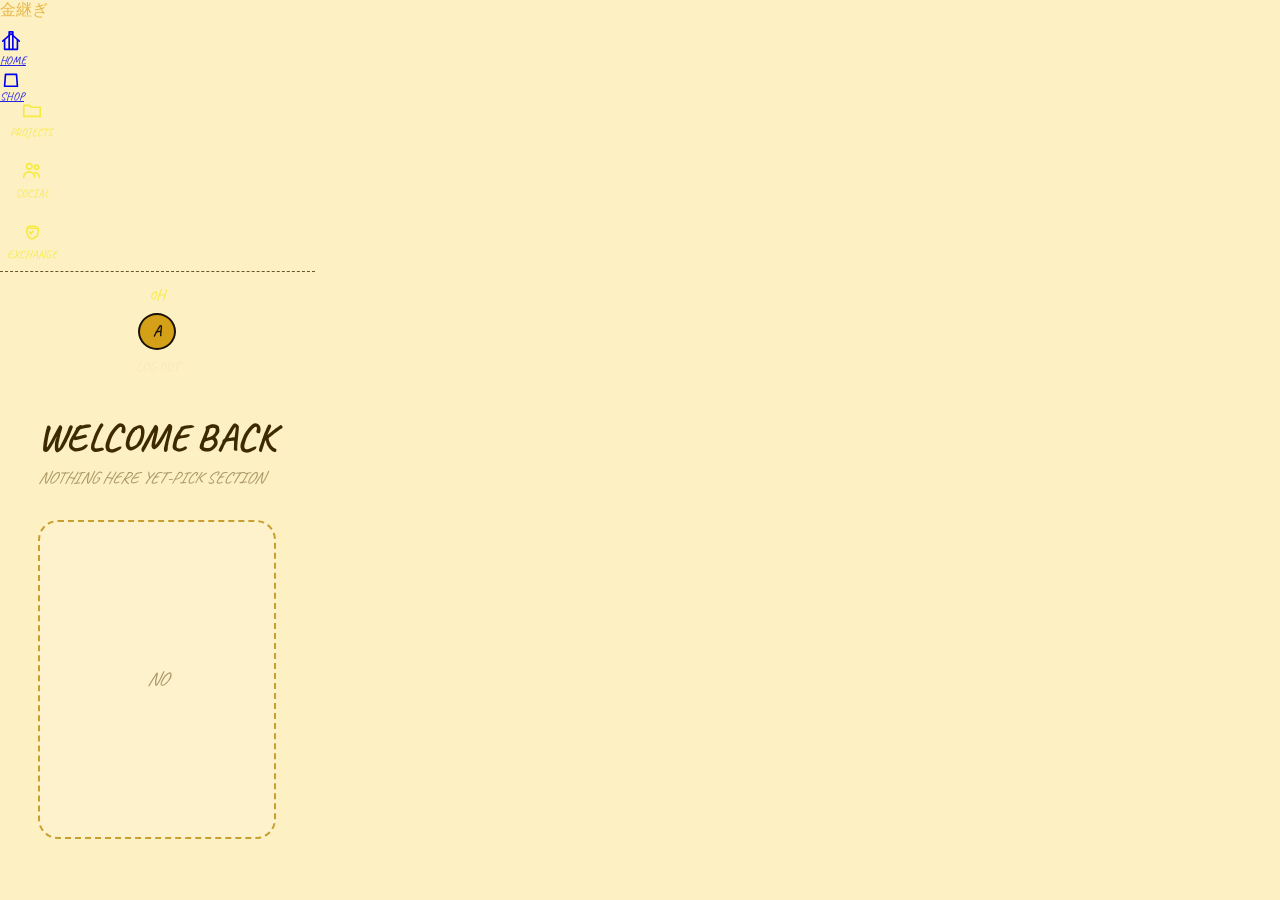
==== dashboard.html @ 32be11e9 "added dash both files and yes for html one that was mistekenly on index" ====
<html><head>
    <meta charset="UTF-8">  <META NAME="viewport" content="width= device-width, initial-scale =1.0"><!--team told me to make it mob friendle-->
        <title>dash-kintsugi</title>
        <link href="https://fonts.googleapis.com/css2?family=Caveat:wght@400;500;600;700&family=Rubik+Wet+Paint&display=swap" rel="stylesheet">
    <link rel ="stylesheet" href="dashboard.css">
    
    
    </head> 
    <body><div class ="sidebar">
        <div class="dash-logo">金継ぎ</div>


<a href ="#" class="dash-nav-item-active">
    <span class="dash-nav-icon"><svg viewBox="0 0 24 24">
<path d="M3 11L12 3L21 11"/> <PATH D="M5  10V20H19V10"/>
<PATH  D="M10 20V1H14V20 "/></svg>
    </span>
    <span class ="dash-nav-label">HOME</span></a> 
    <A HREF="#" CLASS="dash-nav-icon">
<svg viewBox= "0 0 24 24">
    <path  d="M6 8H18L19 21H5L6 8Z"/>
    <PATH D=" M9 8VC69 4 10.5 3 12 3C13.5 3 15 4 15  6V8"/>
</svg></SPAN>
 <span class="dash-nav-label">SHOP</span>

<!--TODO MAYBE A EXPLORE ZONE BUT SHOULD ASK SPJ JASDFASDJASD-->
    </A>
<A HREF="#" CLASS="dash-nav-item">

<span class ="dash-nav-icon">
<svg viewBox="0 0 24  24"><path d="M3 7L9 7L11 9H21V19H3V7Z "/></svg>
</span><SPAN CLASS="dash-nav-label">PROJECTS</SPAN>
</A>
<A HREF ="#" CLASS="dash-nav-item">
<span class="dash-nav-icon">

  <SVG VIEWBOX ="0 0 24 24" ><circle cx="9" cy="8" r="3"/><circle cx="17" cy="9" r="2.4"></circle>
<path d="M3 20C3  16 6 14 9 14C12 14 15 16 15  20"/>
 <PATH D="M15 15C17.5 15 20  16.8 20 20 "></PATH>
</SVG>

</span>
<span class ="dash-nav-label">SOCIAL</span>
</A>

<A HREF ="#" CLASS="dash-nav-item">

    <span class="dash-nav-icon">
        <svg viewbox ="0 0 24  24"><path d="M7  9C6 12 6.5 16 9 19C10.5 21 13.5 21 15 19C17.5  16 18 22 19 9Z"></path> <PATH D=
        "M7 9C7 7.5 9 6.5 12 6.5C15 6.5 17 7.5 17 9"/><PATH D="M9.5  13L11 15L13 12L14.5"/></svg>
    </span>
    <span class="dash-nav-label">EXCHANGE</span>
</A>
<div class ="dash-sidebar-footer"><div class="dash-hours">0H</div>
<div class="dash-avatar">A</div><a href="index.html"
class="dash-logout"> LOG OUT </a>

</div>
<DIV CLASS="dash-main">

    <div class="dash-title">WELCOME BACK</div>
    <DIV CLASS="dash-sub">NOTHING HERE YET-PICK SECTION</DIV>
    <DIV CLASS="dash-empty">NO</DIV>
</DIV>

    </div></body></html>
---- dashboard.css ----
*{ box-sizing: border-box; 
margin :0 ;padding: 0;}
body{
    font-family: 'Caveat',  cursive; background: #fdf0c2 ;min-height :100vh;;
    display:flex;  
background-image:repeating-linear-gradient( transparent 0px, 
transparent 32px, rgba(200,160,60 ,0.35) 30px ,rgba(200,160,60,.35)
31px ); background-size : 100% 32px
;
}.dash-sidebar{
    width:97px ; flex-shrink: 0; background:#2a1a08; 
border-right:2px dotted  #c9a030; padding:1.4rem 0; display:flex; flex-direction:column ;
 align-items: center; gap :.7rem; position: sticky;  top :0; height:99.9999vh;} 
 .dash-logo{
font-family: 'Rubik Wet Paint', fantasy; /*it should really align well with my svg*/
color:#e8b84b ; font-size:1rem ;
margin-bottom:.6rem ;
 }
 .dash-nav-item{width:63px; 
display:flex; flex-direction: column; 
align-items: center; gap:.3rem; padding:0.5rem 0; border-radius: 13px;
color:#f5eb40;
 text-decoration: none; 
border:2px dashed transparent; transition : background .15s ease,
border-color .15s ease;} .dash-nav-item:hover{background:#3d2a08;
border-color :#8a6a18 ;} 
.dash-nav-item.active{background:#3d2a08; border-color :#d4a017; color:#d4a017;} 
.dash-nav-icon {width:22px; height:22px ;
display: block;}
.dash-nav-icon  svg{
width:100%; 
height: 100% ;
fill:none ;
stroke:currentColor ;
stroke-width: 1.8 ;  stroke-linecap :round; stroke-linejoin :round ;
}.dash-nav-label{font-size:.72rem; font-family:'Caveat', cursive;
opacity:.86;} 
.dash-sidebar-footer{margin-top :Auto;
display:flex ; flex-direction: column
;align-items: center; gap:.5rem;
border-top:1px dashed #6b552a; padding-top :.8rem;
 width:100%;} .dash-hours{font-size: 1rem; color:#f5eb40 ;}
 .dash-avatar{
width: 38px; height:37px ; 
border-radius :50% ; background:#d4a017 ; border :2px solid #1a1209; display: flex  ;align-items :center; 
justify-content :center; font-family :'Caveat', cursive; font-weight:698 ;
color:#1a1209 ; }.dash-logout{font-size:.85rem ;
    color:rgba(245,228,176,.6 ); text-decoration: none;
    font-family:'Caveat', cursive ;
            } .dash-logout:hover{
                color:#d4a017;
            }.dash-main{
            flex:1;padding:2.4rem 3vw;
            }
.dash-title{font-family:'Caveat', cursive; 
font-weight :700; font-size: 2.4rem;
color:#3d2a00 ; margin-bottom :.3rem;}
.dash-sub{
    font-size:1.05rem;  color :rgba(90,62,10,.5); 
    font-style: italic; margin-bottom:2rem;
} .dash-empty{border:2px dashed #c9a030; border-radius: 20px; min-height:319px; 
display:flex; align-items: center; justify-content:center ;
color:rgba(90,62,10,.5); font-size:  1.2rem ; font-style: italic;background:rgba(255,255,255,.15);} /*todo smthg for mobile screen*/
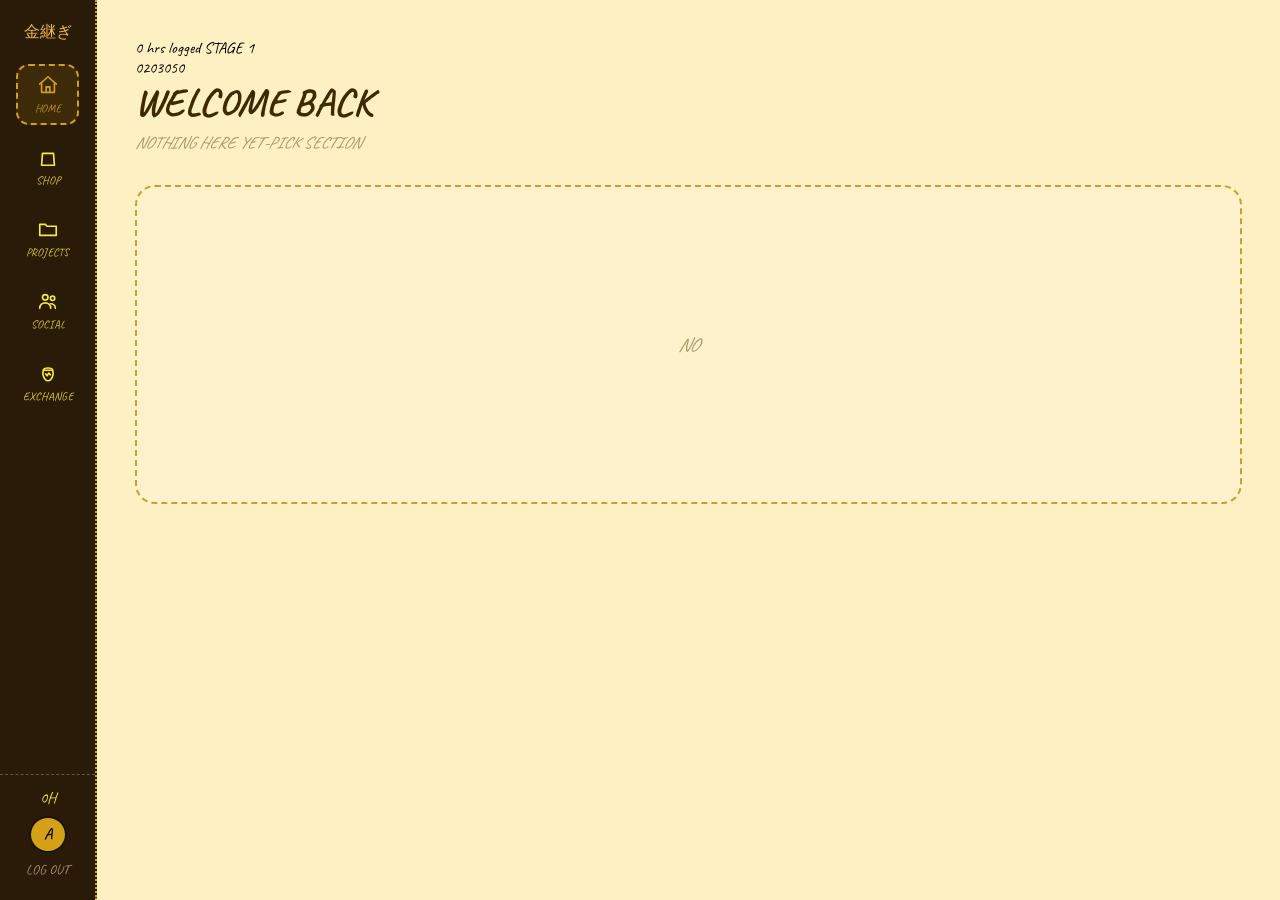
==== commit 42449e06: "added hour bar" ====
--- a/dashboard.html
+++ b/dashboard.html
@@ -6,17 +6,18 @@
     
     
     </head> 
-    <body><div class ="sidebar">
+    <body><div class ="dash-sidebar">
         <div class="dash-logo">金継ぎ</div>
 
 
-<a href ="#" class="dash-nav-item-active">
+<a href ="#" class="dash-nav-item active">
     <span class="dash-nav-icon"><svg viewBox="0 0 24 24">
 <path d="M3 11L12 3L21 11"/> <PATH D="M5  10V20H19V10"/>
-<PATH  D="M10 20V1H14V20 "/></svg>
+<PATH  D="M10 20V14H14V20 "/></svg>
     </span>
     <span class ="dash-nav-label">HOME</span></a> 
-    <A HREF="#" CLASS="dash-nav-icon">
+    <A HREF="#" CLASS="dash-nav-item">
+        <span class="dash-nav-icon">
 <svg viewBox= "0 0 24 24">
     <path  d="M6 8H18L19 21H5L6 8Z"/>
     <PATH D=" M9 8VC69 4 10.5 3 12 3C13.5 3 15 4 15  6V8"/>
@@ -46,8 +47,8 @@
 <A HREF ="#" CLASS="dash-nav-item">
 
     <span class="dash-nav-icon">
-        <svg viewbox ="0 0 24  24"><path d="M7  9C6 12 6.5 16 9 19C10.5 21 13.5 21 15 19C17.5  16 18 22 19 9Z"></path> <PATH D=
-        "M7 9C7 7.5 9 6.5 12 6.5C15 6.5 17 7.5 17 9"/><PATH D="M9.5  13L11 15L13 12L14.5"/></svg>
+        <svg viewbox ="0 0 24  24"><path d="M7 9C6 12 6.5 16 9 19C10.5 21 13.5 21 15 19C17.5  16 18 12 17 9Z"></path> <PATH D=
+        "M7 9C7 7.5 9 6.5 12 6.5C15 6.5 17 7.5 17 9"/><PATH D="M9.5  13L11 15L13 12L14.5 14"/></svg>
     </span>
     <span class="dash-nav-label">EXCHANGE</span>
 </A>
@@ -56,11 +57,38 @@
 class="dash-logout"> LOG OUT </a>
 
 </div>
+</div>
 <DIV CLASS="dash-main">
+    <div class="hour-progress" id="hourProgress">
+        <div class="hp-label" > <span id="hpHoursText">0 hrs logged</span>
+            <span class ="hp-stage-text" id="hpStageText" 
+            id="hpStageText">STAGE 1</span>
+<!--ADD DIFERNET COLOR FOR EACH STAGE -->
+</div>
+<DIV CLASS="hp-track">
+    <div class="hp-seg" data-cap="20" >
+        <div class ="hp-fill" id="hpFill1"></div>
+    </div>
+ <div class="hp-seg" data-cap="10">
+    <div class="hp-fill" id="hpFill2"></div>
+ </div>   
+ <div class="hp-seg" data-cap="20">
+<div class  ="hp-fill"id="hpFill3"></div>
+ </div>
+</DIV><DIV CLASS="hp-markers">
+
+    <span>0</span><span>20</span><span>30</span><span>50</span>
+
+
+</DIV>
+
+
+
+    </div>
 
     <div class="dash-title">WELCOME BACK</div>
     <DIV CLASS="dash-sub">NOTHING HERE YET-PICK SECTION</DIV>
     <DIV CLASS="dash-empty">NO</DIV>
 </DIV>
 
-    </div></body></html>+    </div></body></html>
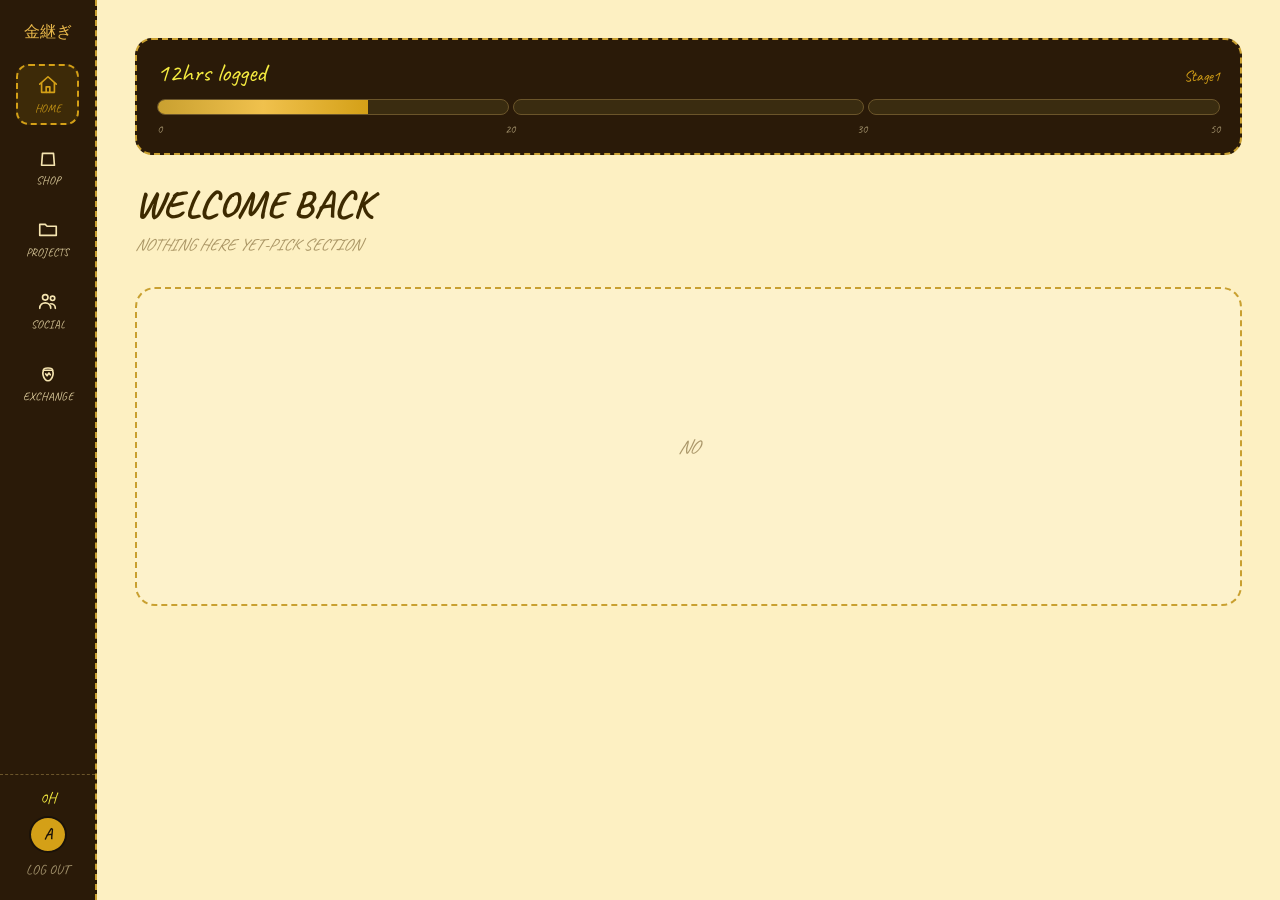
==== commit 6bb7e42a: "JUST A MOCK SCRIPT FOR TEST" ====
--- a/dashboard.html
+++ b/dashboard.html
@@ -91,4 +91,25 @@
     <DIV CLASS="dash-empty">NO</DIV>
 </DIV>
 
-    </div></body></html>
+    </div><script>
+    const MOCK_HOURS=12;
+function uhb(hours){
+const caps=[20,10,20];// it is a bit uneven like 20 10 20 but 60 hour was very much 
+let remaining=hours;
+const fillIds=['hpFill1', 'hpFill2','hpFill3'];
+caps.forEach ((cap, i)=>{const used=Math.max(0, 
+    Math.min(remaining,cap)
+);
+const pct =(used/ cap)*100; 
+document.getElementById(fillIds[i]).style.width =pct +'%';
+remaining -= used;
+});
+document.getElementById('hpHoursText').textContent= hours+'hrs logged';
+ let stage=1;
+ if (hours>=20 && hours< 30) stage=2;
+ else if (hours>=30) 
+ stage=3;
+document.getElementById('hpStageText').textContent='Stage'+stage;
+}
+uhb(MOCK_HOURS)
+    </script></body></html>
--- a/dashboard.css
+++ b/dashboard.css
@@ -9,7 +9,7 @@
 ;
 }.dash-sidebar{
     width:97px ; flex-shrink: 0; background:#2a1a08; 
-border-right:2px dotted  #c9a030; padding:1.4rem 0; display:flex; flex-direction:column ;
+border-right:2px dashed  #c9a030; padding:1.4rem 0; display:flex; flex-direction:column ;
  align-items: center; gap :.7rem; position: sticky;  top :0; height:99.9999vh;} 
  .dash-logo{
 font-family: 'Rubik Wet Paint', fantasy; /*it should really align well with my svg*/
@@ -19,7 +19,7 @@
  .dash-nav-item{width:63px; 
 display:flex; flex-direction: column; 
 align-items: center; gap:.3rem; padding:0.5rem 0; border-radius: 13px;
-color:#f5eb40;
+color:#f5e4b0;
  text-decoration: none; 
 border:2px dashed transparent; transition : background .15s ease,
 border-color .15s ease;} .dash-nav-item:hover{background:#3d2a08;
@@ -52,6 +52,27 @@
             }.dash-main{
             flex:1;padding:2.4rem 3vw;
             }
+    .hour-progress{background: #2a1a08; border:2px dashed #c9a030; border-radius:17px ;
+    padding: 1rem 1.2rem;  
+margin-bottom :1.6rem;}.hp-label{
+    display:flex; justify-content:space-between; align-items :baseline;
+    font-family: 'Caveat', cursive ; color:#f5eb40; 
+    font-size: 1.6rem; 
+    margin-bottom :.6rem;
+}.hp-stage-text{color:#d4a017;
+font-size:.96rem ;}.hp-track{
+    display:flex; gap: 4px; height:16px; 
+}.hp-seg{flex:1 ;
+background:#3a2c10;
+border: 1px solid #6b552a ;border-radius:8px;
+overflow: hidden; position: relative;}.hp-fill{height:100%; width:0%; 
+background: linear-gradient(90deg, #c9a030 ,#f0c14d,
+#d4a017 );
+transition:width 0.6s ease;}
+.hp-markers{ display :flex; 
+justify-content: space-between; 
+font-size:.76rem ; color:rgba(245,228,176,.6 ); margin-top: .36rem; 
+font-family: 'Caveat',cursive;}
 .dash-title{font-family:'Caveat', cursive; 
 font-weight :700; font-size: 2.4rem;
 color:#3d2a00 ; margin-bottom :.3rem;}
@@ -61,4 +82,4 @@
 } .dash-empty{border:2px dashed #c9a030; border-radius: 20px; min-height:319px; 
 display:flex; align-items: center; justify-content:center ;
 color:rgba(90,62,10,.5); font-size:  1.2rem ; font-style: italic;background:rgba(255,255,255,.15);} /*todo smthg for mobile screen*/
-    +    
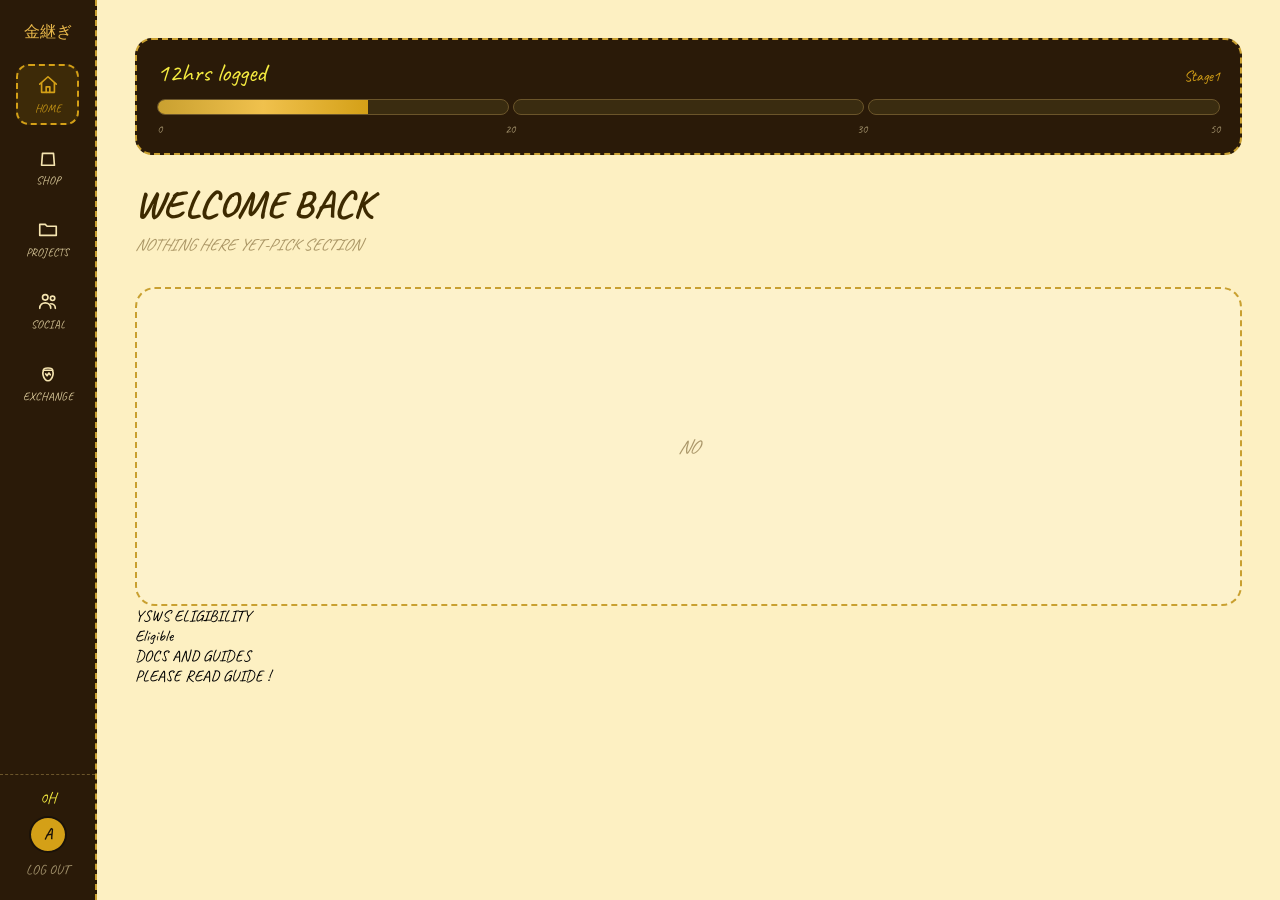
==== commit 48123560: "small feature" ====
--- a/dashboard.html
+++ b/dashboard.html
@@ -89,9 +89,20 @@
     <div class="dash-title">WELCOME BACK</div>
     <DIV CLASS="dash-sub">NOTHING HERE YET-PICK SECTION</DIV>
     <DIV CLASS="dash-empty">NO</DIV>
+
+<DIV CLASS ="dash-bottom-row"> 
+<div class ="status-card" id="eligibilityCard">
+<div  class="s-card-title">YSWS ELIGIBILITY</div>
+<DIV CLASS="s-card-value" id="eligibilityValue">Wait..</DIV>
+
+
 </DIV>
+<div class="status-card">
+    <div class="s-card-title">DOCS AND GUIDES </div>
+    <DIV CLASS ="s-card-value s-card-link">PLEASE READ GUIDE !</DIV>
+</div>
 
-    </div><script>
+    </div></DIV><script>//some mock test
     const MOCK_HOURS=12;
 function uhb(hours){
 const caps=[20,10,20];// it is a bit uneven like 20 10 20 but 60 hour was very much 
@@ -111,5 +122,11 @@
  stage=3;
 document.getElementById('hpStageText').textContent='Stage'+stage;
 }
-uhb(MOCK_HOURS)
+uhb(MOCK_HOURS);
+const MOCK_ELIGIBLE =true; // false for the same
+function updateEligibility(isEligible){const el=document.getElementById('eligibilityValue');
+el.textContent =isEligible ?'Eligible' :'NOT LEGAL';
+el.classList.add(isEligible ?'eligible': 'ineligible');
+}
+updateEligibility(MOCK_ELIGIBLE);
     </script></body></html>
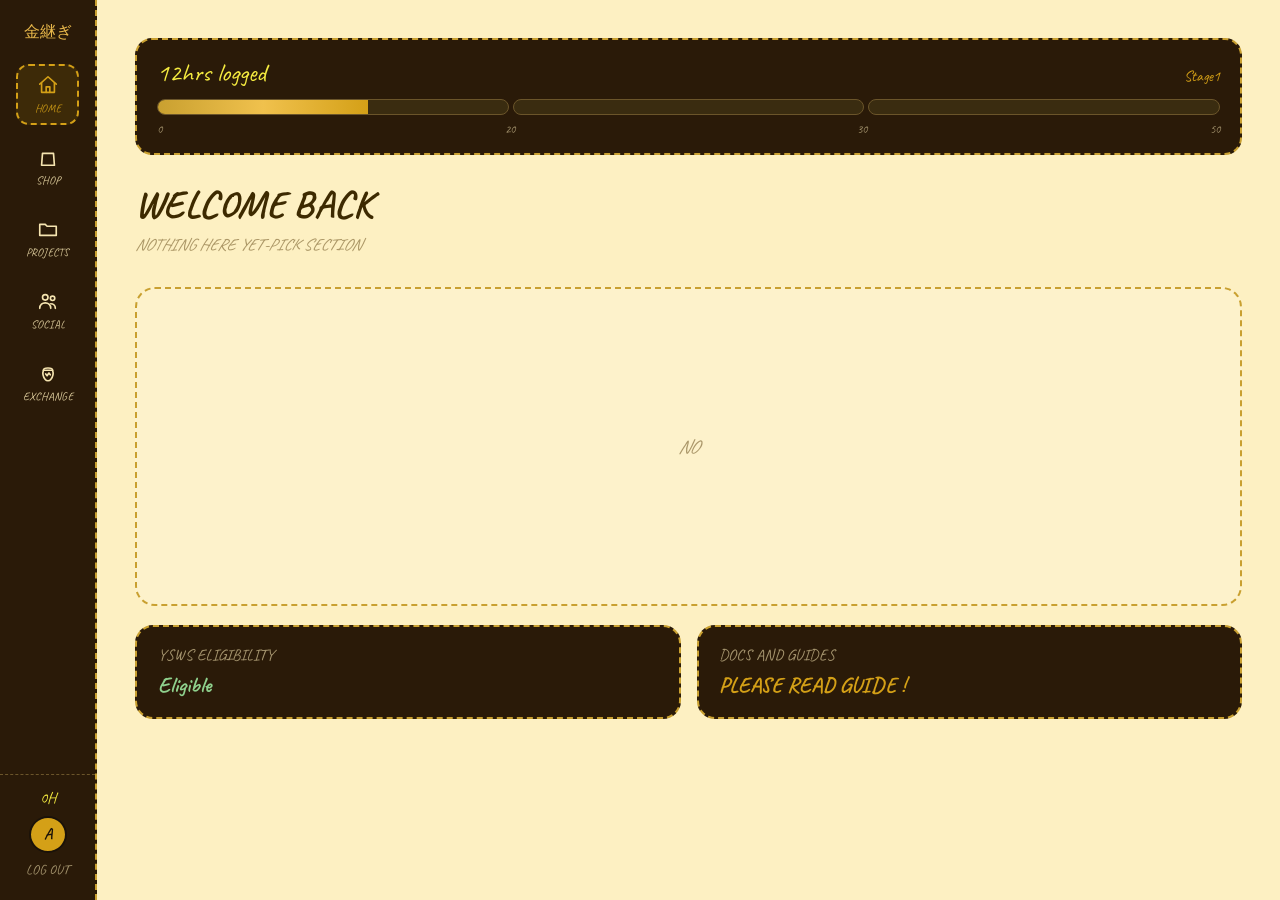
==== commit 200fdb0e: "dashboard shop" ====
--- a/dashboard.html
+++ b/dashboard.html
@@ -1,3 +1,6 @@
+
+
+
 <html><head>
     <meta charset="UTF-8">  <META NAME="viewport" content="width= device-width, initial-scale =1.0"><!--team told me to make it mob friendle-->
         <title>dash-kintsugi</title>
@@ -10,13 +13,14 @@
         <div class="dash-logo">金継ぎ</div>
 
 
-<a href ="#" class="dash-nav-item active">
+<a href ="#" class="dash-nav-item active" 
+data-section ="home">
     <span class="dash-nav-icon"><svg viewBox="0 0 24 24">
 <path d="M3 11L12 3L21 11"/> <PATH D="M5  10V20H19V10"/>
 <PATH  D="M10 20V14H14V20 "/></svg>
     </span>
     <span class ="dash-nav-label">HOME</span></a> 
-    <A HREF="#" CLASS="dash-nav-item">
+    <A HREF="#" CLASS="dash-nav-item" data-section="shop">
         <span class="dash-nav-icon">
 <svg viewBox= "0 0 24 24">
     <path  d="M6 8H18L19 21H5L6 8Z"/>
@@ -59,6 +63,7 @@
 </div>
 </div>
 <DIV CLASS="dash-main">
+<div id="section-home">
     <div class="hour-progress" id="hourProgress">
         <div class="hp-label" > <span id="hpHoursText">0 hrs logged</span>
             <span class ="hp-stage-text" id="hpStageText" 
@@ -102,7 +107,55 @@
     <DIV CLASS ="s-card-value s-card-link">PLEASE READ GUIDE !</DIV>
 </div>
 
-    </div></DIV><script>//some mock test
+    </div></DIV>
+ <div id="section-shop" style="display:none;">
+<div class ="shop-header">
+<div class="shop-title">Trade</div>
+<div class="shop-header-actions" >
+<button class="shop-btn-outline">Currency info</button>
+<button class ="shop-btn-filled">My orders</button>
+
+</div>
+</div><div class="currency-bar"><div class="currency-item">
+
+    <svg class="currency-icon"  viewBox="0 0 40  40"><ellipse cx="20" cy="30" rx="14" ry="5" fill="rgba(212,160,23,.2)"/><path d="M8 18Q6 26 10 31Q15 36 20 36Q25 36 30 31Q34 26 32 18Z" fill="#d4a017" stroke="#a07010" stroke-width="1.4"/><path d="M8 18Q14 14 20 14Q26 14 32 18" fill="#e8c14d" stroke="#b48c28" stroke-width="1.2"/>
+</svg><div class="currency-info"><span class="currency-label">Silver pot</span><Span class="currency-count">0</Span></div>
+    
+
+</div>
+<div class="currency-item">
+    <svg class="currency-icon" viewBox="0 0 40 40"><ellipse cx="20" cy="30" rx="14" ry="5" fill="rgba(200,130,50,.18)"/><path d="M8 18Q6 26 10 31Q15 36 20 36Q25 36 30 31Q34 26 32 18Z" fill="#c87832" stroke="#3d2008" stroke-width="1.4"/><path d="M8 18Q14 14 20 14Q26 14 32 18" fill="#e09040" stroke="#3d2008" stroke-width="1.2"/></svg><div class="currency-info"><span class="currency-label">Bronze pot</span>
+    <Span class ="currency-count">0</Span>
+</div>
+<div class="currency-item"><svg  class="currency-icon" viewBox="0 0 40 40"><ellipse cx="20" cy="30" rx="14" ry="5" fill="rgba(212,160,23,.2)"/><path d="M8 18Q6 26 10 31Q15 36 20 36Q25 36 30 31Q34 26 32 18Z" fill="#d4a017" stroke="#a07010" stroke-width="1.4"/><path d="M8 18Q14 14 20 14Q26 14 32 18" fill="#e8c14d" stroke="#b48c28" stroke-width="1.2"/></svg>
+<div class="currency-info"><span class ="currency-label">Gold pot</span><span class="currency-count">0</span></div>
+</div>
+
+</div>
+<div class="region-filter">
+<button class="region-chip active" data-region="all">All regions</button>
+<button class = "region-chip"data-region="AMERICAS"></button>
+<button class = "region-chip"data-region="ASIA"></button>
+<button class = "region-chip"data-region="EUROPE"></button>
+<button class = "region-chip"data-region="AFRICA"></button>
+<button class = "region-chip"data-region="OCEANIA"></button>
+<button class = "region-chip"data-region="ANTARCTICA/SPACE"></button>
+
+
+</div>
+<DIV CLASS="shop-empty">No items yet-check channel for updates</DIV>
+
+
+ </div>   
+    
+    
+    
+    
+    </div>
+    
+    
+    
+    <script>//some mock test
     const MOCK_HOURS=12;
 function uhb(hours){
 const caps=[20,10,20];// it is a bit uneven like 20 10 20 but 60 hour was very much 
@@ -129,4 +182,23 @@
 el.classList.add(isEligible ?'eligible': 'ineligible');
 }
 updateEligibility(MOCK_ELIGIBLE);
+
+document.querySelectorAll('.dash-nav-item[data-section]').forEach(function(item){
+    item.addEventListener('click' ,function(e){e.preventDefault();
+        document.querySelectorAll('.dash-nav-item[data-section]').forEach(function(i){ 
+            i.classList.remove('active');
+        }); 
+    this.classList.add('active'); document.querySelectorAll('#section-home,#section-shop').forEach(
+        function(s){s.style.display ='none' ;}
+     );document.getElementById('section-' +this.dataset.section).style.display ='block';
+});});
+document.querySelectorAll('.region-chip').forEach(function(chip){
+    chip.addEventListener('click' ,function (){
+        document.querySelectorAll('.region-chip').forEach(function(c){
+            c.classList.remove('active') ;
+        });
+         this.classList.add('active');
+    });
+});
+
     </script></body></html>
--- a/dashboard.css
+++ b/dashboard.css
@@ -82,4 +82,20 @@
 } .dash-empty{border:2px dashed #c9a030; border-radius: 20px; min-height:319px; 
 display:flex; align-items: center; justify-content:center ;
 color:rgba(90,62,10,.5); font-size:  1.2rem ; font-style: italic;background:rgba(255,255,255,.15);} /*todo smthg for mobile screen*/
-    
+    .dash-bottom-row{
+        display:grid; grid-template-columns: 1fr 1fr; gap: 1.0rem;
+   margin-top: 1.2rem ; }.status-card{
+    background:#2a1a08; border: 2px dashed #c9a030 ;
+    ; border-radius: 18px; padding: 1.1rem 1.3rem;
+   }
+.s-card-title{font-family: 'Caveat', cursive; 
+font-size: 1rem;
+color :rgba(245,228,176,.6 );
+ margin-bottom: .4rem;}
+ .s-card-value{font-family: 'Caveat',cursive;
+font-size:1.36rem; font-weight: 700;}
+.s-card-value.eligible{color:#8fd18d;}
+.s-card-value.ineligible{color:#d18d8d;}
+.s-card-link{color:#d4a017;
+cursor:pointer;}.s-card-link:hover{color:#f0c14d;}
+@media(max-width: 600px){.dash-bottom-row{grid-template-columns: 1fr;}}
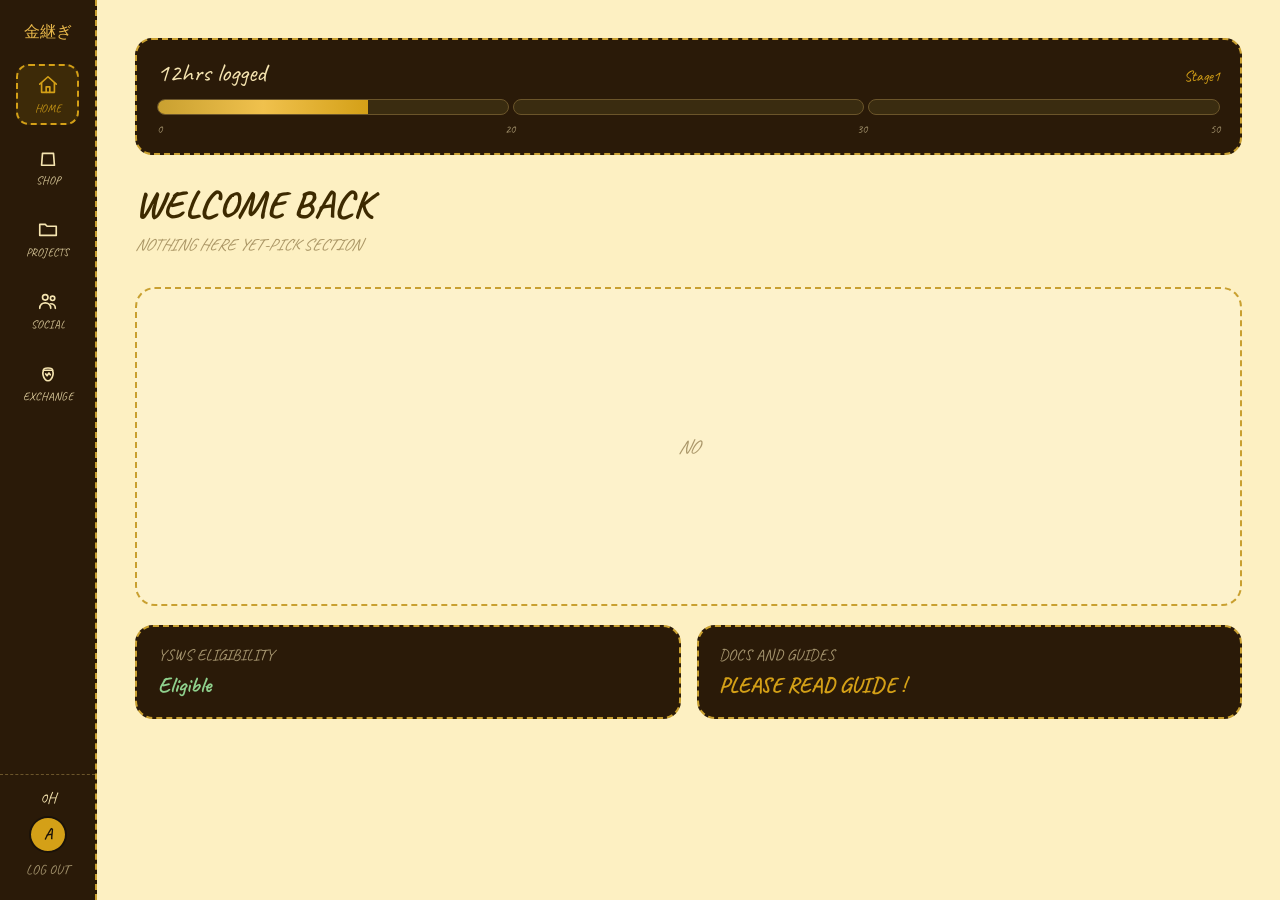
==== commit 45324d09: "added shop html" ====
--- a/dashboard.html
+++ b/dashboard.html
@@ -1,7 +1,4 @@
-
-
-
-<html><head>
+    <html><head>
     <meta charset="UTF-8">  <META NAME="viewport" content="width= device-width, initial-scale =1.0"><!--team told me to make it mob friendle-->
         <title>dash-kintsugi</title>
         <link href="https://fonts.googleapis.com/css2?family=Caveat:wght@400;500;600;700&family=Rubik+Wet+Paint&display=swap" rel="stylesheet">
@@ -66,8 +63,7 @@
 <div id="section-home">
     <div class="hour-progress" id="hourProgress">
         <div class="hp-label" > <span id="hpHoursText">0 hrs logged</span>
-            <span class ="hp-stage-text" id="hpStageText" 
-            id="hpStageText">STAGE 1</span>
+            <span class ="hp-stage-text"id="hpStageText">STAGE 1</span>
 <!--ADD DIFERNET COLOR FOR EACH STAGE -->
 </div>
 <DIV CLASS="hp-track">
@@ -118,28 +114,52 @@
 </div>
 </div><div class="currency-bar"><div class="currency-item">
 
-    <svg class="currency-icon"  viewBox="0 0 40  40"><ellipse cx="20" cy="30" rx="14" ry="5" fill="rgba(212,160,23,.2)"/><path d="M8 18Q6 26 10 31Q15 36 20 36Q25 36 30 31Q34 26 32 18Z" fill="#d4a017" stroke="#a07010" stroke-width="1.4"/><path d="M8 18Q14 14 20 14Q26 14 32 18" fill="#e8c14d" stroke="#b48c28" stroke-width="1.2"/>
+    <svg class="currency-icon"  viewBox="0 0 40  40"><ellipse cx="20" cy="30" rx="14" ry="5" fill="rgba(180,180,180,.18)"/><path d="M8 18Q6 26 10 31Q15 36 20 36Q25 36 30 31Q34 26 32 18Z" fill="#c0c0c0" stroke="#888" stroke-width="1.4"/><path d="M8 18Q14 14 20 14Q26 14 32 18" fill="#e8e8e8" stroke="#aaa" stroke-width="1.2"/>
 </svg><div class="currency-info"><span class="currency-label">Silver pot</span><Span class="currency-count">0</Span></div>
     
 
 </div>
 <div class="currency-item">
-    <svg class="currency-icon" viewBox="0 0 40 40"><ellipse cx="20" cy="30" rx="14" ry="5" fill="rgba(200,130,50,.18)"/><path d="M8 18Q6 26 10 31Q15 36 20 36Q25 36 30 31Q34 26 32 18Z" fill="#c87832" stroke="#3d2008" stroke-width="1.4"/><path d="M8 18Q14 14 20 14Q26 14 32 18" fill="#e09040" stroke="#3d2008" stroke-width="1.2"/></svg><div class="currency-info"><span class="currency-label">Bronze pot</span>
+    <svg class="currency-icon" viewBox="0 0 40 40"><ellipse cx="20" cy="30" rx="14" ry="5" fill="rgba(200,130,50,.18)"/><path d="M8 18Q6 26 10 31Q15 36 30 36Q25 36 30 36Q34 26 32 18Z" fill="#c87832" stroke="#3d2008" stroke-width="1.4"/>
+        <path d="M8 18Q14 14 20 14Q26 14 32 18" fill="#e09040" stroke="#3d2008" stroke-width="1.2"/></svg><div class="currency-info"><span class="currency-label">Bronze pot</span>
     <Span class ="currency-count">0</Span>
-</div>
+</div></div>
 <div class="currency-item"><svg  class="currency-icon" viewBox="0 0 40 40"><ellipse cx="20" cy="30" rx="14" ry="5" fill="rgba(212,160,23,.2)"/><path d="M8 18Q6 26 10 31Q15 36 20 36Q25 36 30 31Q34 26 32 18Z" fill="#d4a017" stroke="#a07010" stroke-width="1.4"/><path d="M8 18Q14 14 20 14Q26 14 32 18" fill="#e8c14d" stroke="#b48c28" stroke-width="1.2"/></svg>
 <div class="currency-info"><span class ="currency-label">Gold pot</span><span class="currency-count">0</span></div>
 </div>
 
 </div>
+<div class="shop-section-heading">Event Shop</div><div class="shop-grid" id="shopGrid"></div>
+<div class="i-m-b" id="imb">
+    <div class="i-m">
+        <button class="i-m-close" id="imclose">X</button><div class="i-m-img" id="mimg"></div><div class="i-m-tag"
+        id="mtag"></div>
+         <div class="i-m-title" id="mtitle"></div> <div class="i-m-sub" id="msub"></div> <div class="i-m-regions" id="mregions"></div> <div class="i-m-desc" id="mdesc"></div>
+     <div class="i-m-balance">Your Balance: <b id="mbalance">0 pots</b></div>
+    <div class="i-m-qty">
+<Span>Qty</Span>
+<button id="qtyMinus">-</button><Span id="qtyValue">1</Span>
+<button id="qtyPlus">+</button>
+    </div>
+    <BUTTON CLASS="i-m-buy" id="mBuyBtn">INSUFFICIENT BALANCE</BUTTON>
+</div></div>
 <div class="region-filter">
+    
+
+
+
+    
+
+
+
 <button class="region-chip active" data-region="all">All regions</button>
-<button class = "region-chip"data-region="AMERICAS"></button>
-<button class = "region-chip"data-region="ASIA"></button>
-<button class = "region-chip"data-region="EUROPE"></button>
-<button class = "region-chip"data-region="AFRICA"></button>
-<button class = "region-chip"data-region="OCEANIA"></button>
-<button class = "region-chip"data-region="ANTARCTICA/SPACE"></button>
+
+<button class = "region-chip"data-region="AMERICAS">North and South America</button><button class = "region-chip"data-region="INDIA">India</button>
+<button class = "region-chip"data-region="ASIA">Asia</button>
+<button class = "region-chip"data-region="EUROPE">Europe</button>
+<button class = "region-chip"data-region="AFRICA">Africa</button>
+<button class = "region-chip"data-region="OCEANIA">Oceania</button>
+<button class = "region-chip"data-region="ANTARCTICA/SPACE/OCEAN">SPACE/OCEAN/ANTARCTICA</button>
 
 
 </div>
@@ -192,12 +212,99 @@
         function(s){s.style.display ='none' ;}
      );document.getElementById('section-' +this.dataset.section).style.display ='block';
 });});
+
+let SHOP_ITEMS=[{
+    "id": "ticket",
+        "tag": "Ticket",
+        "gold": true,
+        "title": "Kintsugi Ticket",
+        "sub": "50 pots · admits you to the hackathon",
+        "regions": ["ALL"],
+        "desc": "You need this to attend the Kintsugi Hackathon in Japan.",
+        "cost": 50,
+        "image" :""
+}];
+const MOCK_POTS= 0;
+
+function renderShop(){
+    const grid = document.getElementById('shopGrid');
+    grid.innerHTML = '';
+    SHOP_ITEMS.forEach(function(item){
+        const card = document.createElement('div');
+        card.className = 'shop-item-card' + (item.gold ? ' gold' : '');
+        card.dataset.regions = item.regions.join(',');
+        card.innerHTML =
+        (item.image? '<div class ="shop-item-img"><img src="'+ item.image + ' "alt ="'+ item.title+ '"></div>':
+            '<div class= "shop-item-img shop-item-img-empty">IDK </DIV>')+
+        
+            '<div class="shop-item-tag">' + item.tag + '</div>' +
+            '<div class="shop-item-title">' + item.title + '</div>' +
+            '<div class="shop-item-cost">' + item.cost + ' silver pots</div>';
+        card.addEventListener('click', function(){ openItemModal(item); });
+        grid.appendChild(card);
+    });
+}
+
+function openItemModal(item){
+    const imgEL= document.getElementById('mimg'); if(item.image){
+        imgEL.innerHTML='<img  src="'+ item.image +'" alt="'+ item.title +'">';} else{
+imgEL.innerHTML= ' <div class= "i-m-img-empty">idk</div>';
+        }
+    document.getElementById('mtag').textContent = item.tag;
+    document.getElementById('mtitle').textContent = item.title;
+    document.getElementById('msub').textContent = item.sub;
+    document.getElementById('mdesc').textContent = item.desc;
+    document.getElementById('mbalance').textContent = MOCK_POTS + ' silver pots';
+
+    const regionsEl = document.getElementById('mregions');
+    regionsEl.innerHTML = '';
+    item.regions.forEach(function(r){
+        const span = document.createElement('span');
+        span.textContent = r === 'ALL' ? 'All Regions' : r;
+        regionsEl.appendChild(span);
+    });
+
+    let qty = 1;
+    document.getElementById('qtyValue').textContent = qty;
+    document.getElementById('qtyMinus').onclick = function(){ if(qty>1){ qty--; document.getElementById('qtyValue').textContent = qty; }};
+    document.getElementById('qtyPlus').onclick = function(){ qty++; document.getElementById('qtyValue').textContent = qty; };
+
+    const buyBtn = document.getElementById('mBuyBtn');
+    if (MOCK_POTS >= item.cost){
+        buyBtn.textContent = 'Buy for ' + item.cost + ' silver pots';
+        buyBtn.classList.add('enabled');
+    } else {
+        buyBtn.textContent = 'Insufficient balance';
+        buyBtn.classList.remove('enabled');
+    }
+
+    document.getElementById('imb').classList.add('open');
+
+}
+document.getElementById('imclose').addEventListener('click', function(){
+    document.getElementById('imb').classList.remove('open');
+});
+document.getElementById('imb').addEventListener('click', function(e){
+    if (e.target === this) this.classList.remove('open');
+});
+
+//fetch('shop-items.json')
+    //.then(function(res){ return res.json(); })
+   /* .then(function(data){
+        SHOP_ITEMS = data;
+        renderShop();
+    })
+    .catch(function(err){ console.error('couldnt load shop items', err); });*/
+renderShop();
 document.querySelectorAll('.region-chip').forEach(function(chip){
-    chip.addEventListener('click' ,function (){
-        document.querySelectorAll('.region-chip').forEach(function(c){
-            c.classList.remove('active') ;
+    chip.addEventListener('click', function(){
+        document.querySelectorAll('.region-chip').forEach(function(c){ c.classList.remove('active'); });
+        this.classList.add('active');
+        const region = this.dataset.region;
+        document.querySelectorAll('.shop-item-card').forEach(function(card){
+            const regions = card.dataset.regions.split(',');
+            card.style.display = (region === 'all' || regions.includes('ALL') || regions.includes(region)) ? 'block' : 'none';
         });
-         this.classList.add('active');
     });
 });
 
--- a/dashboard.css
+++ b/dashboard.css
@@ -39,7 +39,7 @@
 display:flex ; flex-direction: column
 ;align-items: center; gap:.5rem;
 border-top:1px dashed #6b552a; padding-top :.8rem;
- width:100%;} .dash-hours{font-size: 1rem; color:#f5eb40 ;}
+ width:100%;} .dash-hours{font-size: 1rem; color:#f5e4b0 ;}
  .dash-avatar{
 width: 38px; height:37px ; 
 border-radius :50% ; background:#d4a017 ; border :2px solid #1a1209; display: flex  ;align-items :center; 
@@ -56,7 +56,7 @@
     padding: 1rem 1.2rem;  
 margin-bottom :1.6rem;}.hp-label{
     display:flex; justify-content:space-between; align-items :baseline;
-    font-family: 'Caveat', cursive ; color:#f5eb40; 
+    font-family: 'Caveat', cursive ; color:#f5e4b0; 
     font-size: 1.6rem; 
     margin-bottom :.6rem;
 }.hp-stage-text{color:#d4a017;
@@ -99,3 +99,55 @@
 .s-card-link{color:#d4a017;
 cursor:pointer;}.s-card-link:hover{color:#f0c14d;}
 @media(max-width: 600px){.dash-bottom-row{grid-template-columns: 1fr;}}
+
+.shop-header{display :flex; justify-content :space-between ; 
+align-items:Center; margin-bottom :1.2rem;}.shop-title{font-family :georgia,'Times New Roman',serif ; /*used alt as the text would be unclear in this much of space*/
+    font-weight:699; font-size :2rem ;color :#3d2a00; 
+    letter-spacing: .5px;
+
+}
+.shop-header-actions{display:flex; gap: .6rem; }
+.shop-btn-outline{background:transparent;
+border: 2px dashed #c9a030; 
+color: #6b4a10; font-family :'Caveat' ,cursive ;font-weight:701; 
+font-size  :.96rem ; padding :.5rem 1rem;border-radius: 12px; cursor:pointer ;}
+.shop-btn-filled{background :#2a1a08;
+border :2.1px solid #1a1209; color :#f0c14d; font-family :'Caveat',cursive ; font-weight :700; 
+font-size :.95rem; padding :.5rem 1rem ;
+border-radius:12px; cursor:pointer;}
+.shop-btn-filled:hover{background :#3d2a08 ;
+}
+.currency-bar{display :flex; background:#2a1a08;
+border :2px  solid #d4a017; border-radius:18px; padding:1rem 1.4rem;  
+margin-bottom :1.6rem;
+box-shadow : 0 0 20px rgba(212,160, 23,.12); }
+.currency-item{flex :1; 
+display :flex ;align-items :center ;
+gap :.7rem; padding :0 1rem ;
+border-right :1px dashed rgba(212,160, 23,.2);}.currency-item:last-child{border-right :none ;} 
+.currency-icon{width :34px; 
+                    HEIGHT:34PX;
+                FLEX-SHRINK :0;}
+.currency-info{display :flex; flex-direction :column; }
+.currency-label{font-family:'Caveat', cursive; font-size :.86rem;  
+color:rgba(245,228,176,.6 );
+letter-spacing :.5px; text-transform : uppercase ;}
+.currency-count{
+    font-family :Georgia,serif ;
+    font-weight:702 ; font-size :1.5rem; 
+color :#f5e4b0;
+}.region-filter{
+display: flex; flex-wrap:wrap ; gap:.6rem; margin-bottom:1.6rem ;}
+.region-chip{background: transparent;; border:2px dashed #c9a030;  color:#6b4a10; font-family :'Caveat', cursive ; font-weight :700 ;
+font-size:.9rem;
+padding :.45rem 1.1rem ; border-radius :20px; cursor : pointer;
+transition :background .15s ease, color .15s ease;}.region-chip:hover{background :rgba(212,160, 23,.12);}
+.region-chip.active
+{background  :#d4a018; border-color :#a07010; color :#1e1200;}
+
+
+.shop-empty{border:2px dashed #c9a030;
+border-radius :20px; min-height :220px; display: flex; align-items:center ; justify-content :center;
+color:rgba(90,62,10,.5); 
+font-family :'Caveat',cursive; font-size :1.2rem; 
+font-style :italic; background: rgba(255,255,255,.15);}
